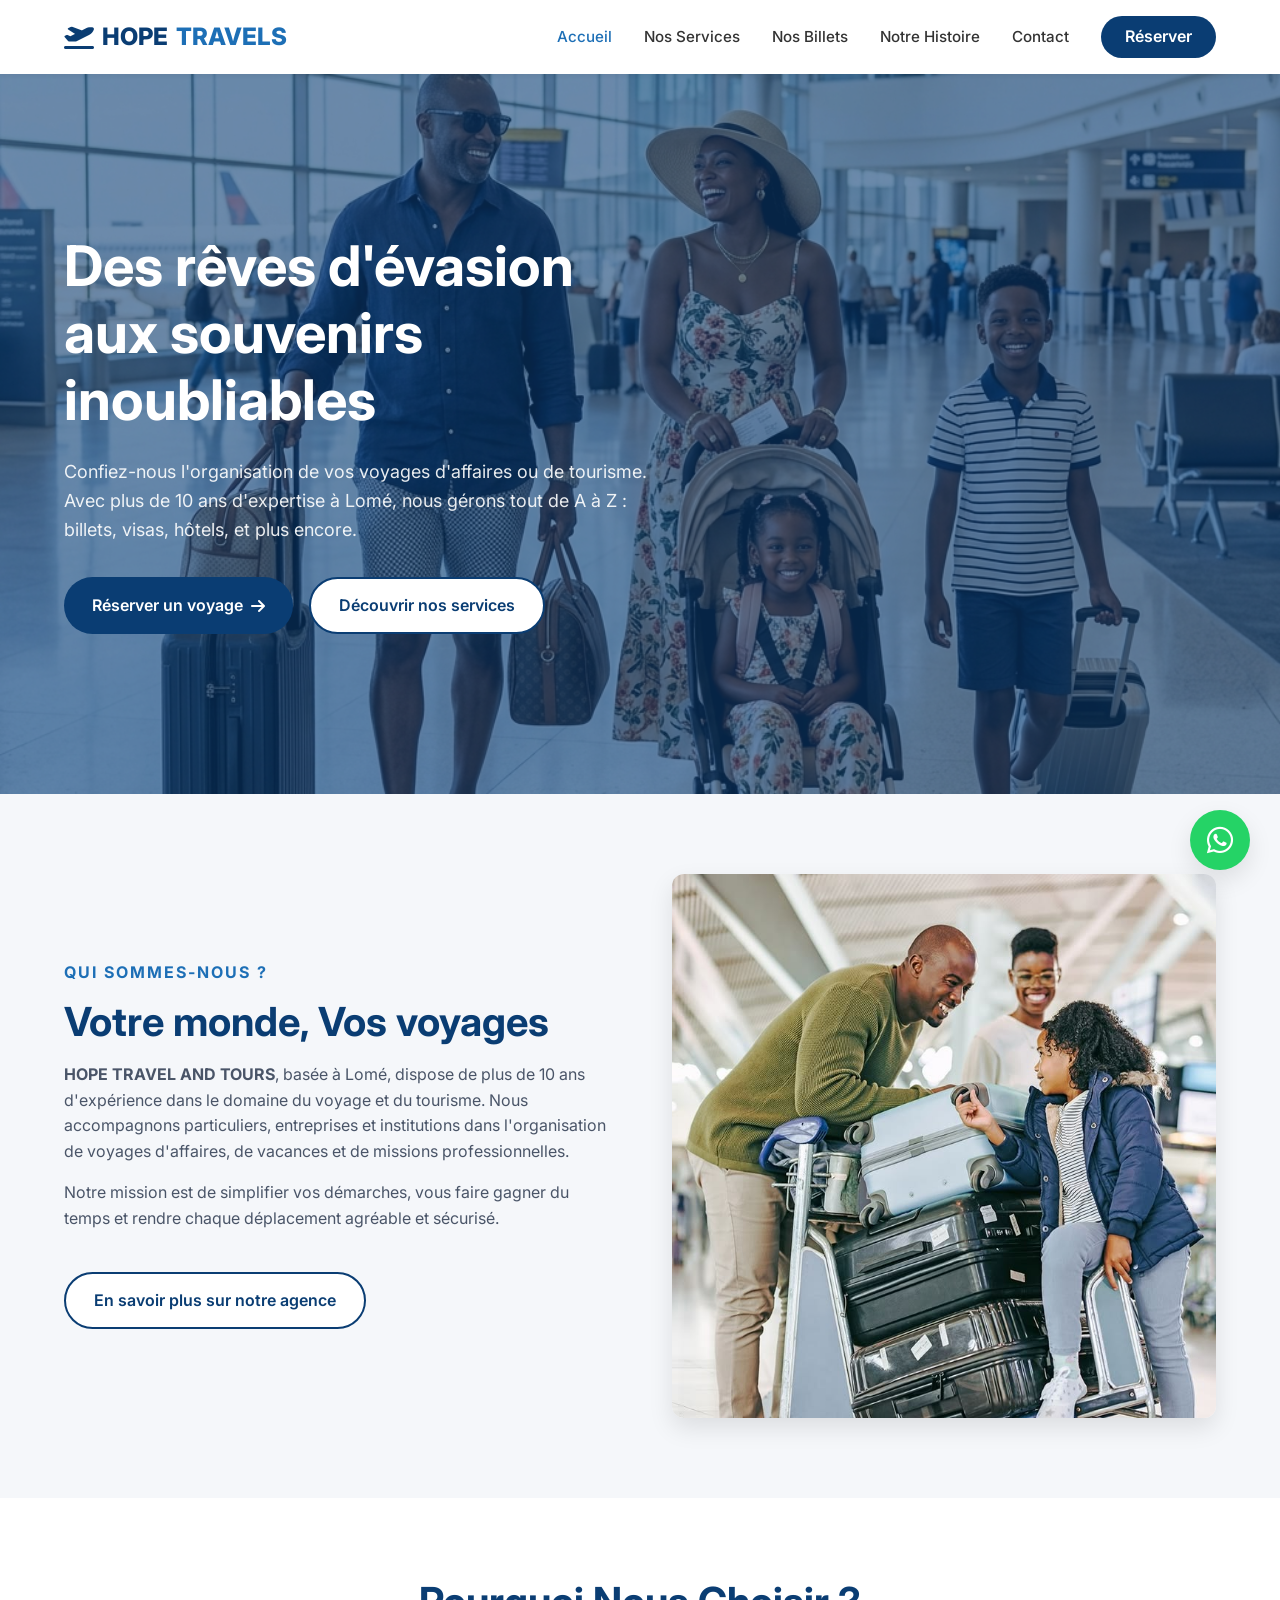
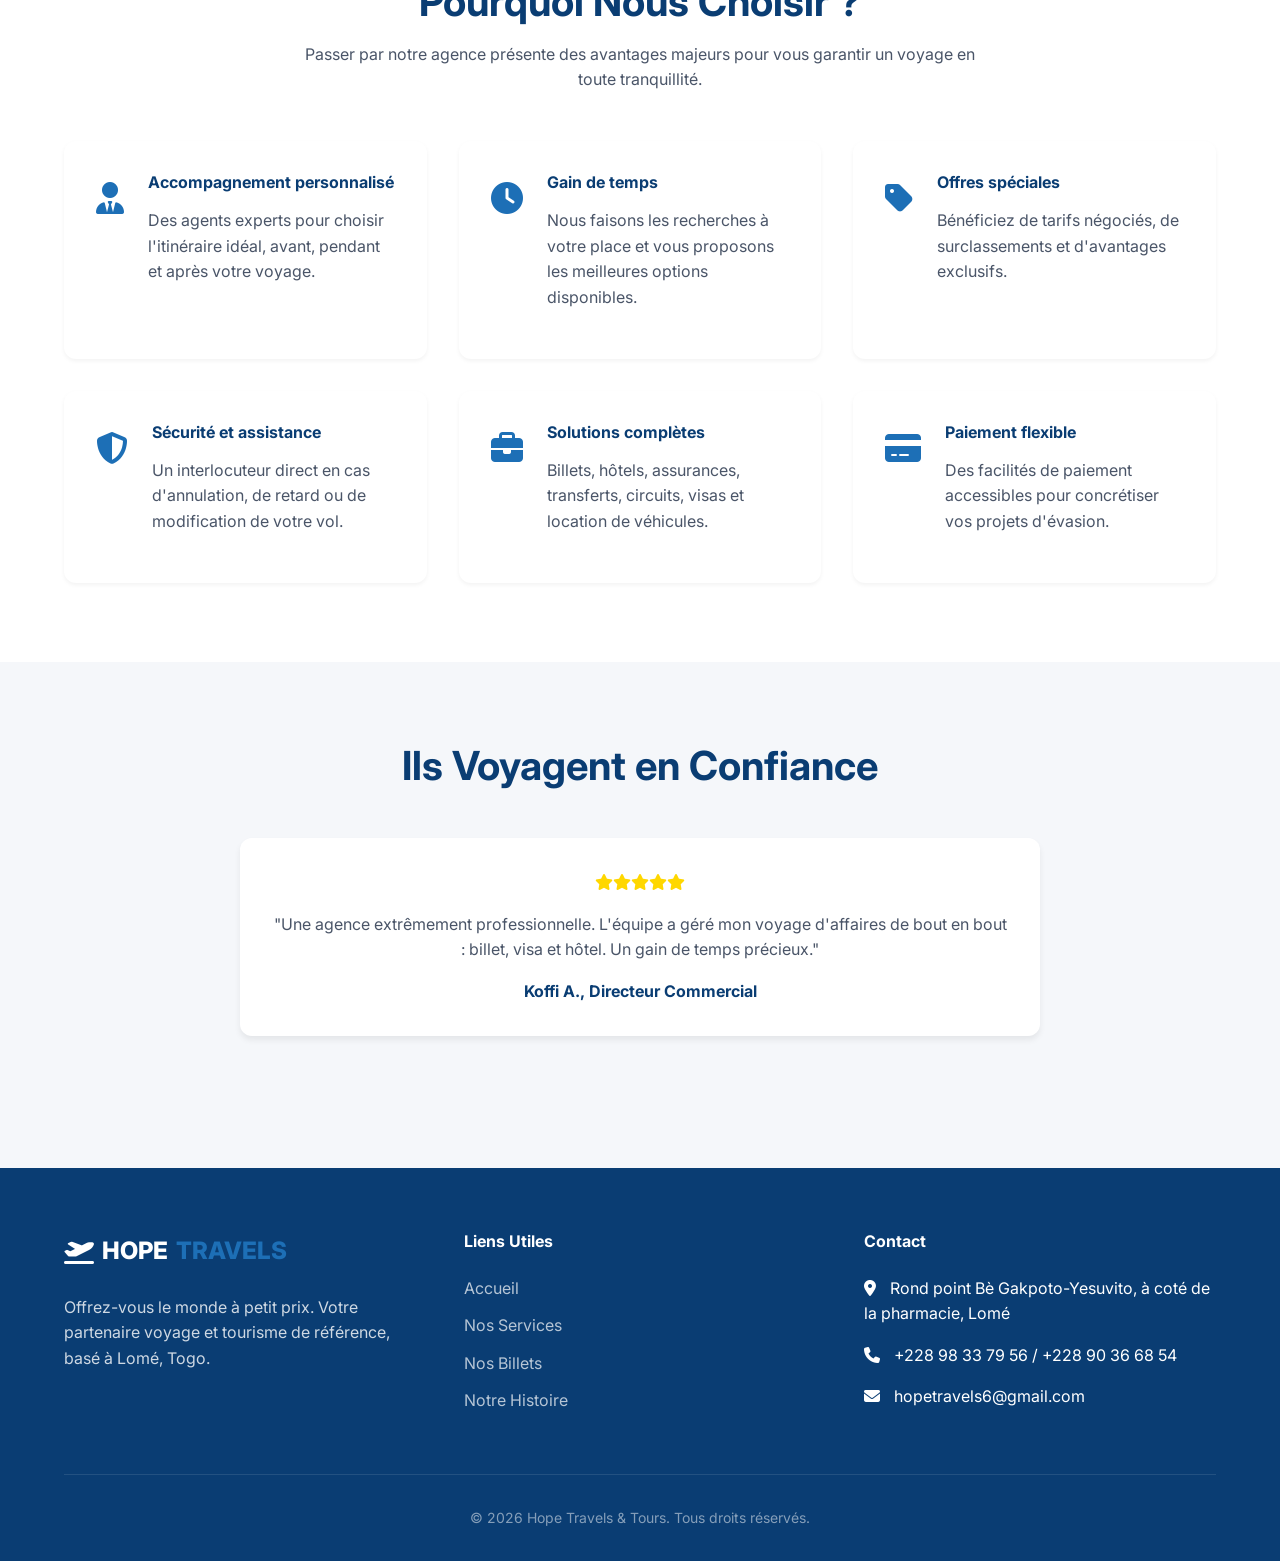
==== index.html @ f69a2375 "Initial commit" ====
<!DOCTYPE html>
<html lang="fr">
<head>
    <meta charset="UTF-8">
    <meta name="viewport" content="width=device-width, initial-scale=1.0">
    <title>HOPE TRAVELS & TOURS | Votre Agence de Voyage & Tourisme à Lomé</title>
    <meta name="description" content="Hope Travels & Tours, votre partenaire de confiance pour la billetterie, les visas, assurances, réservations d'hôtels et séjours. Basée à Lomé avec +10 ans d'expérience.">
    
    <!-- Google Fonts -->
    <link rel="preconnect" href="https://fonts.googleapis.com">
    <link rel="preconnect" href="https://fonts.gstatic.com" crossorigin>
    <link href="https://fonts.googleapis.com/css2?family=Inter:wght@300;400;500;600;700;800&display=swap" rel="stylesheet">
    
    <!-- FontAwesome -->
    <link rel="stylesheet" href="https://cdnjs.cloudflare.com/ajax/libs/font-awesome/6.4.0/css/all.min.css">
    
    <!-- Custom CSS -->
    <link rel="stylesheet" href="css/style.css">
    
    <style>
        /* Specific Styles for Index */
        .features-grid {
            display: grid;
            grid-template-columns: repeat(auto-fit, minmax(300px, 1fr));
            gap: 2rem;
            margin-top: 3rem;
        }
        .feature-box {
            display: flex;
            align-items: flex-start;
            gap: 1.5rem;
            background: var(--white);
            padding: 2rem;
            border-radius: 12px;
            box-shadow: var(--shadow-sm);
        }
        .feature-icon {
            font-size: 2rem;
            color: var(--secondary-blue);
        }
        
        .testimonials {
            text-align: center;
            max-width: 800px;
            margin: 0 auto;
            position: relative;
            min-height: 250px;
        }
        .testimonial-slide {
            padding: 2rem;
            background: var(--white);
            border-radius: 12px;
            box-shadow: var(--shadow-md);
            position: absolute;
            width: 100%;
            top: 0;
            left: 0;
        }
        .stars { color: #FFD700; margin-bottom: 1rem; }
        .client-name { font-weight: 700; color: var(--primary-blue); margin-top: 1rem; }
        
        @keyframes fadeIn {
            from { opacity: 0; transform: translateY(10px); }
            to { opacity: 1; transform: translateY(0); }
        }
    </style>
</head>
<body>

    <!-- HEADER -->
    <header class="header">
        <div class="nav-container">
            <a href="index.html" class="logo">
                <i class="fa-solid fa-plane-departure"></i>
                HOPE <span>TRAVELS</span>
            </a>
            
            <button class="mobile-menu-btn">
                <i class="fa-solid fa-bars"></i>
            </button>

            <nav class="nav-menu">
                <a href="index.html" class="nav-link active">Accueil</a>
                <a href="services.html" class="nav-link">Nos Services</a>
                <a href="billets.html" class="nav-link">Nos Billets</a>
                <a href="histoire.html" class="nav-link">Notre Histoire</a>
                <a href="contact.html" class="nav-link">Contact</a>
                <a href="reserver.html" class="btn btn-primary" style="padding: 0.5rem 1.5rem;">Réserver</a>
            </nav>
        </div>
    </header>

    <!-- HERO SECTION -->
    <section class="hero">
        <img src="assets/images/hero.png" alt="Voyageurs Africains" class="hero-bg">
        <div class="container">
            <div class="hero-content">
                <h1>Des rêves d'évasion aux souvenirs inoubliables</h1>
                <p>Confiez-nous l'organisation de vos voyages d'affaires ou de tourisme. Avec plus de 10 ans d'expertise à Lomé, nous gérons tout de A à Z : billets, visas, hôtels, et plus encore.</p>
                <div class="hero-buttons">
                    <a href="reserver.html" class="btn btn-primary">Réserver un voyage <i class="fa-solid fa-arrow-right"></i></a>
                    <a href="services.html" class="btn btn-secondary">Découvrir nos services</a>
                </div>
            </div>
        </div>
    </section>

    <!-- INTRO SECTION -->
    <section class="section-light">
        <div class="container animate-on-scroll" style="display: grid; grid-template-columns: repeat(auto-fit, minmax(300px, 1fr)); gap: 4rem; align-items: center;">
            <div>
                <h3 style="color: var(--secondary-blue); text-transform: uppercase; font-size: 1rem; letter-spacing: 2px;">Qui sommes-nous ?</h3>
                <h2>Votre monde, Vos voyages</h2>
                <p><strong>HOPE TRAVEL AND TOURS</strong>, basée à Lomé, dispose de plus de 10 ans d'expérience dans le domaine du voyage et du tourisme. Nous accompagnons particuliers, entreprises et institutions dans l'organisation de voyages d'affaires, de vacances et de missions professionnelles.</p>
                <p>Notre mission est de simplifier vos démarches, vous faire gagner du temps et rendre chaque déplacement agréable et sécurisé.</p>
                <a href="histoire.html" class="btn btn-secondary" style="margin-top: 1.5rem;">En savoir plus sur notre agence</a>
            </div>
            <div>
                <img src="assets/images/V2.jpeg" alt="Équipe Hope Travels" style="border-radius: 12px; box-shadow: var(--shadow-lg);">
            </div>
        </div>
    </section>

    <!-- POURQUOI NOUS CHOISIR -->
    <section>
        <div class="container">
            <div style="text-align: center; max-width: 700px; margin: 0 auto;">
                <h2>Pourquoi Nous Choisir ?</h2>
                <p>Passer par notre agence présente des avantages majeurs pour vous garantir un voyage en toute tranquillité.</p>
            </div>
            
            <div class="features-grid animate-on-scroll delay-100">
                <div class="feature-box">
                    <div class="feature-icon"><i class="fa-solid fa-user-tie"></i></div>
                    <div>
                        <h4>Accompagnement personnalisé</h4>
                        <p>Des agents experts pour choisir l'itinéraire idéal, avant, pendant et après votre voyage.</p>
                    </div>
                </div>
                <div class="feature-box">
                    <div class="feature-icon"><i class="fa-solid fa-clock"></i></div>
                    <div>
                        <h4>Gain de temps</h4>
                        <p>Nous faisons les recherches à votre place et vous proposons les meilleures options disponibles.</p>
                    </div>
                </div>
                <div class="feature-box">
                    <div class="feature-icon"><i class="fa-solid fa-tag"></i></div>
                    <div>
                        <h4>Offres spéciales</h4>
                        <p>Bénéficiez de tarifs négociés, de surclassements et d'avantages exclusifs.</p>
                    </div>
                </div>
                <div class="feature-box">
                    <div class="feature-icon"><i class="fa-solid fa-shield-halved"></i></div>
                    <div>
                        <h4>Sécurité et assistance</h4>
                        <p>Un interlocuteur direct en cas d'annulation, de retard ou de modification de votre vol.</p>
                    </div>
                </div>
                <div class="feature-box">
                    <div class="feature-icon"><i class="fa-solid fa-briefcase"></i></div>
                    <div>
                        <h4>Solutions complètes</h4>
                        <p>Billets, hôtels, assurances, transferts, circuits, visas et location de véhicules.</p>
                    </div>
                </div>
                <div class="feature-box">
                    <div class="feature-icon"><i class="fa-solid fa-credit-card"></i></div>
                    <div>
                        <h4>Paiement flexible</h4>
                        <p>Des facilités de paiement accessibles pour concrétiser vos projets d'évasion.</p>
                    </div>
                </div>
            </div>
        </div>
    </section>

    <!-- TESTIMONIALS SECTION -->
    <section class="section-light">
        <div class="container">
            <h2 style="text-align: center; margin-bottom: 3rem;">Ils Voyagent en Confiance</h2>
            <div class="testimonials animate-on-scroll delay-100">
                <div class="testimonial-slide">
                    <div class="stars">
                        <i class="fa-solid fa-star"></i><i class="fa-solid fa-star"></i><i class="fa-solid fa-star"></i><i class="fa-solid fa-star"></i><i class="fa-solid fa-star"></i>
                    </div>
                    <p>"Une agence extrêmement professionnelle. L'équipe a géré mon voyage d'affaires de bout en bout : billet, visa et hôtel. Un gain de temps précieux."</p>
                    <div class="client-name">Koffi A., Directeur Commercial</div>
                </div>
                <div class="testimonial-slide" style="display:none;">
                    <div class="stars">
                        <i class="fa-solid fa-star"></i><i class="fa-solid fa-star"></i><i class="fa-solid fa-star"></i><i class="fa-solid fa-star"></i><i class="fa-solid fa-star"></i>
                    </div>
                    <p>"Nous sommes partis en vacances en famille et tout était parfait. Le suivi avant et pendant le voyage nous a vraiment rassurés. Merci Hope Travels !"</p>
                    <div class="client-name">Amina D., Voyage familial</div>
                </div>
                <div class="testimonial-slide" style="display:none;">
                    <div class="stars">
                        <i class="fa-solid fa-star"></i><i class="fa-solid fa-star"></i><i class="fa-solid fa-star"></i><i class="fa-solid fa-star"></i><i class="fa-solid fa-star"></i>
                    </div>
                    <p>"Excellent accompagnement pour les formalités de visa. L'équipe est disponible, à l'écoute et maîtrise parfaitement les procédures."</p>
                    <div class="client-name">Jean-Paul M., Consultant</div>
                </div>
                <div class="testimonial-slide" style="display:none;">
                    <div class="stars">
                        <i class="fa-solid fa-star"></i><i class="fa-solid fa-star"></i><i class="fa-solid fa-star"></i><i class="fa-solid fa-star"></i><i class="fa-solid fa-star"></i>
                    </div>
                    <p>"J'ai organisé un séminaire d'entreprise avec eux et la gestion a été impeccable de A à Z. Des partenaires de confiance au Togo."</p>
                    <div class="client-name">Fatou S., Chef d'Entreprise</div>
                </div>
            </div>
        </div>
    </section>

    <!-- FOOTER -->
    <footer class="footer">
        <div class="container">
            <div class="footer-grid">
                <div class="footer-col">
                    <div class="logo" style="color: var(--white); margin-bottom: 1.5rem;">
                        <i class="fa-solid fa-plane-departure"></i>
                        HOPE <span>TRAVELS</span>
                    </div>
                    <p style="color: rgba(255,255,255,0.8);">Offrez-vous le monde à petit prix. Votre partenaire voyage et tourisme de référence, basé à Lomé, Togo.</p>
                </div>
                <div class="footer-col">
                    <h4>Liens Utiles</h4>
                    <a href="index.html" class="footer-link">Accueil</a>
                    <a href="services.html" class="footer-link">Nos Services</a>
                    <a href="billets.html" class="footer-link">Nos Billets</a>
                    <a href="histoire.html" class="footer-link">Notre Histoire</a>
                </div>
                <div class="footer-col">
                    <h4>Contact</h4>
                    <p><i class="fa-solid fa-location-dot" style="margin-right: 10px;"></i> Rond point Bè Gakpoto-Yesuvito, à coté de la pharmacie, Lomé</p>
                    <p><i class="fa-solid fa-phone" style="margin-right: 10px;"></i> +228 98 33 79 56 / +228 90 36 68 54</p>
                    <p><i class="fa-solid fa-envelope" style="margin-right: 10px;"></i> hopetravels6@gmail.com</p>
                </div>
            </div>
            <div class="footer-bottom">
                &copy; 2026 Hope Travels & Tours. Tous droits réservés.
            </div>
        </div>
    </footer>

    <!-- WHATSAPP FLOATING BUTTON -->
    <a href="https://wa.me/22898337956?text=Bonjour,%20je%20souhaite%20avoir%20des%20renseignements%20pour%20un%20voyage." class="whatsapp-float" target="_blank" aria-label="Contactez-nous sur WhatsApp">
        <i class="fa-brands fa-whatsapp"></i>
    </a>

    <script src="js/main.js"></script>
</body>
</html>
---- css/style.css ----
/* VARIABLES & RESET */
:root {
  --primary-blue: #0A3D73; /* Premium dark blue */
  --secondary-blue: #1D6FB6; /* Softer blue */
  --accent-blue: #EBF4FC; /* Light background blue */
  --white: #FFFFFF;
  --light-gray: #F5F7FA;
  --dark-gray: #333333;
  --text-color: #4A5568;
  --border-color: #E2E8F0;
  
  --font-main: 'Inter', system-ui, -apple-system, sans-serif;
  --transition-smooth: all 0.3s cubic-bezier(0.25, 0.8, 0.25, 1);
  --shadow-sm: 0 2px 4px rgba(0,0,0,0.05);
  --shadow-md: 0 4px 6px rgba(0,0,0,0.07);
  --shadow-lg: 0 10px 25px rgba(0,0,0,0.1);
}

* {
  margin: 0;
  padding: 0;
  box-sizing: border-box;
}

body {
  font-family: var(--font-main);
  color: var(--text-color);
  background-color: var(--white);
  line-height: 1.6;
  -webkit-font-smoothing: antialiased;
  overflow-x: hidden;
}

a {
  text-decoration: none;
  color: inherit;
  transition: var(--transition-smooth);
}

ul {
  list-style: none;
}

img {
  max-width: 100%;
  height: auto;
  display: block;
}

/* TYPOGRAPHY */
h1, h2, h3, h4, h5, h6 {
  color: var(--primary-blue);
  font-weight: 700;
  line-height: 1.2;
  margin-bottom: 1rem;
}

h1 { font-size: clamp(2rem, 5vw, 3.5rem); }
h2 { font-size: clamp(1.75rem, 4vw, 2.5rem); }
h3 { font-size: clamp(1.25rem, 3vw, 1.75rem); }
p { margin-bottom: 1rem; }

/* LAYOUT & CONTAINERS */
.container {
  width: 100%;
  max-width: 1200px;
  margin: 0 auto;
  padding: 0 1.5rem;
}

section {
  padding: 5rem 0;
}

.section-light { background-color: var(--light-gray); }
.section-blue { background-color: var(--primary-blue); color: var(--white); }
.section-blue h2, .section-blue h3, .section-blue p { color: var(--white); }

/* BUTTONS */
.btn {
  display: inline-flex;
  align-items: center;
  justify-content: center;
  padding: 0.875rem 1.75rem;
  border-radius: 50px;
  font-weight: 600;
  cursor: pointer;
  transition: var(--transition-smooth);
  text-align: center;
  border: none;
  gap: 0.5rem;
}

.btn-primary {
  background-color: var(--primary-blue);
  color: var(--white);
}

.btn-primary:hover {
  background-color: var(--secondary-blue);
  transform: translateY(-2px);
  box-shadow: var(--shadow-md);
}

.btn-secondary {
  background-color: var(--white);
  color: var(--primary-blue);
  border: 2px solid var(--primary-blue);
}

.btn-secondary:hover {
  background-color: var(--primary-blue);
  color: var(--white);
}

/* HEADER & NAVIGATION */
.header {
  background-color: var(--white);
  box-shadow: var(--shadow-sm);
  position: sticky;
  top: 0;
  z-index: 1000;
}

.nav-container {
  display: flex;
  justify-content: space-between;
  align-items: center;
  padding: 1rem 1.5rem;
  max-width: 1200px;
  margin: 0 auto;
}

.logo {
  font-size: 1.5rem;
  font-weight: 800;
  color: var(--primary-blue);
  display: flex;
  align-items: center;
  gap: 0.5rem;
}
.logo span { color: var(--secondary-blue); }

.nav-menu {
  display: flex;
  gap: 2rem;
  align-items: center;
}

.nav-link {
  font-weight: 500;
  color: var(--dark-gray);
  font-size: 0.95rem;
}

.nav-link:hover, .nav-link.active {
  color: var(--secondary-blue);
}

.mobile-menu-btn {
  display: none;
  background: none;
  border: none;
  font-size: 1.5rem;
  color: var(--primary-blue);
  cursor: pointer;
}

/* HERO SECTION */
.hero {
  position: relative;
  min-height: 80vh;
  display: flex;
  align-items: center;
  background-color: var(--primary-blue);
  color: var(--white);
  overflow: hidden;
}

.hero-bg {
  position: absolute;
  top: 0;
  left: 0;
  width: 100%;
  height: 100%;
  object-fit: cover;
  opacity: 0.4;
  z-index: 0;
}

.hero-content {
  position: relative;
  z-index: 1;
  max-width: 600px;
}

.hero h1 {
  color: var(--white);
  margin-bottom: 1.5rem;
}

.hero p {
  font-size: 1.125rem;
  margin-bottom: 2rem;
  opacity: 0.9;
}

.hero-buttons {
  display: flex;
  gap: 1rem;
  flex-wrap: wrap;
}

/* CARDS */
.card-grid {
  display: grid;
  grid-template-columns: repeat(auto-fit, minmax(280px, 1fr));
  gap: 2rem;
  margin-top: 3rem;
}

.card {
  background: var(--white);
  border-radius: 12px;
  padding: 2rem;
  box-shadow: var(--shadow-sm);
  transition: var(--transition-smooth);
  border: 1px solid var(--border-color);
  height: 100%;
  display: flex;
  flex-direction: column;
}

.card:hover {
  transform: translateY(-5px);
  box-shadow: var(--shadow-lg);
  border-color: var(--accent-blue);
}

.card-icon {
  width: 50px;
  height: 50px;
  background-color: var(--accent-blue);
  color: var(--secondary-blue);
  border-radius: 10px;
  display: flex;
  align-items: center;
  justify-content: center;
  font-size: 1.5rem;
  margin-bottom: 1.5rem;
}

/* FORMS */
.form-group {
  margin-bottom: 1.5rem;
}

.form-label {
  display: block;
  font-weight: 500;
  margin-bottom: 0.5rem;
  color: var(--dark-gray);
}

.form-control {
  width: 100%;
  padding: 0.875rem 1rem;
  border: 1px solid var(--border-color);
  border-radius: 8px;
  font-family: inherit;
  font-size: 1rem;
  transition: var(--transition-smooth);
}

.form-control:focus {
  outline: none;
  border-color: var(--secondary-blue);
  box-shadow: 0 0 0 3px var(--accent-blue);
}

textarea.form-control {
  min-height: 120px;
  resize: vertical;
}

/* FLOATING WHATSAPP */
.whatsapp-float {
  position: fixed;
  width: 60px;
  height: 60px;
  bottom: 30px;
  right: 30px;
  background-color: #25d366;
  color: #FFF;
  border-radius: 50px;
  text-align: center;
  font-size: 30px;
  box-shadow: var(--shadow-lg);
  z-index: 100;
  display: flex;
  align-items: center;
  justify-content: center;
  transition: var(--transition-smooth);
}

.whatsapp-float:hover {
  background-color: #128C7E;
  transform: scale(1.1);
}

/* FOOTER */
.footer {
  background-color: var(--primary-blue);
  color: var(--white);
  padding: 4rem 0 2rem;
}

.footer-grid {
  display: grid;
  grid-template-columns: repeat(auto-fit, minmax(250px, 1fr));
  gap: 3rem;
  margin-bottom: 3rem;
}

.footer-col h4 {
  color: var(--white);
  margin-bottom: 1.5rem;
}

.footer-link {
  display: block;
  color: rgba(255,255,255,0.7);
  margin-bottom: 0.75rem;
}

.footer-link:hover {
  color: var(--white);
  transform: translateX(5px);
}

.footer-bottom {
  text-align: center;
  padding-top: 2rem;
  border-top: 1px solid rgba(255,255,255,0.1);
  color: rgba(255,255,255,0.5);
  font-size: 0.875rem;
}

/* MOBILE RESPONSIVE */
@media (max-width: 768px) {
  section { padding: 3rem 0; }
  
  .container { padding: 0 1.25rem; }

  .nav-menu {
    position: fixed;
    top: 65px;
    left: -100%;
    width: 100%;
    height: calc(100vh - 65px);
    background-color: var(--white);
    flex-direction: column;
    padding: 2rem;
    transition: var(--transition-smooth);
    box-shadow: var(--shadow-sm);
    z-index: 999;
    align-items: stretch;
    text-align: center;
  }
  
  .nav-menu.active {
    left: 0;
  }
  
  .nav-link {
    font-size: 1.1rem;
    padding: 0.75rem 0;
    border-bottom: 1px solid var(--light-gray);
  }
  
  .mobile-menu-btn {
    display: block;
  }
  
  .hero {
    min-height: 60vh;
    text-align: center;
    padding-top: 2rem;
  }
  
  .hero h1 { font-size: 2.2rem; }
  .hero p { font-size: 1rem; margin-bottom: 1.5rem; }
  
  .hero-buttons {
    flex-direction: column;
    gap: 0.8rem;
  }
  
  .hero-buttons .btn { width: 100%; }
  
  .whatsapp-float {
    width: 50px;
    height: 50px;
    bottom: 20px;
    right: 20px;
    font-size: 25px;
  }

  /* Force grids to 1 column on mobile */
  .card-grid, 
  .features-grid, 
  .service-list-grid, 
  .destinations-grid,
  .history-grid,
  .contact-grid,
  .tickets-grid {
    grid-template-columns: 1fr !important;
    gap: 2rem !important;
  }
}

/* SCROLL ANIMATIONS */
.animate-on-scroll {
  opacity: 0;
  transform: translateY(30px);
  transition: opacity 0.8s ease-out, transform 0.8s ease-out;
  will-change: opacity, transform;
}

.animate-on-scroll.is-visible {
  opacity: 1;
  transform: translateY(0);
}

.delay-100 { transition-delay: 0.1s; }
.delay-200 { transition-delay: 0.2s; }
.delay-300 { transition-delay: 0.3s; }

/* BILLETS GRID & CARDS */
.tickets-grid {
  display: grid;
  grid-template-columns: repeat(auto-fit, minmax(300px, 1fr));
  gap: 2rem;
  margin-top: 3rem;
}

.ticket-card {
  background: var(--white);
  border-radius: 12px;
  overflow: hidden;
  box-shadow: var(--shadow-sm);
  border: 1px solid var(--border-color);
  transition: var(--transition-smooth);
  display: flex;
  flex-direction: column;
  justify-content: space-between;
  text-align: center;
}

.ticket-img {
  width: 100%;
  height: 200px;
  object-fit: cover;
  border-bottom: 3px solid var(--secondary-blue);
}

.ticket-content {
  padding: 1.5rem;
  display: flex;
  flex-direction: column;
  flex-grow: 1;
  justify-content: space-between;
}

.ticket-card:hover {
  transform: translateY(-5px);
  box-shadow: var(--shadow-lg);
  border-color: var(--secondary-blue);
}

.ticket-route {
  font-size: 1.25rem;
  font-weight: 700;
  color: var(--primary-blue);
  margin-bottom: 0.5rem;
}

.ticket-airline {
  font-size: 0.9rem;
  color: var(--text-color);
  margin-bottom: 1rem;
  display: flex;
  align-items: center;
  justify-content: center;
  gap: 0.5rem;
}

.ticket-price {
  font-size: 1.625rem;
  font-weight: 800;
  color: var(--primary-blue);
  background-color: var(--accent-blue);
  padding: 0.5rem 1.25rem;
  border-radius: 8px;
  display: inline-block;
  margin: 1.25rem 0;
}

.ticket-info {
  font-size: 0.85rem;
  color: #666;
  margin-bottom: 1.5rem;
  padding: 0.5rem;
  background: var(--light-gray);
  border-radius: 6px;
}

/* MODAL STYLES */
.modal-overlay {
  position: fixed;
  top: 0;
  left: 0;
  width: 100%;
  height: 100%;
  background: rgba(0, 0, 0, 0.6);
  z-index: 1000;
  display: flex;
  justify-content: center;
  align-items: center;
  opacity: 0;
  visibility: hidden;
  transition: opacity 0.3s ease, visibility 0.3s ease;
  padding: 1rem;
}

.modal-overlay.active {
  opacity: 1;
  visibility: visible;
}

.modal-content {
  background: var(--white);
  width: 100%;
  max-width: 800px;
  max-height: 90vh;
  overflow-y: auto;
  border-radius: 12px;
  padding: 2rem;
  position: relative;
  transform: translateY(20px);
  transition: transform 0.3s ease;
  box-shadow: var(--shadow-lg);
}

.modal-overlay.active .modal-content {
  transform: translateY(0);
}

.modal-close {
  position: absolute;
  top: 1.5rem;
  right: 1.5rem;
  background: none;
  border: none;
  font-size: 1.5rem;
  color: var(--text-color);
  cursor: pointer;
  transition: color 0.2s ease;
}

.modal-close:hover {
  color: var(--primary-blue);
}

.modal-header {
  margin-bottom: 2rem;
  text-align: center;
  padding-right: 2rem; /* space for close button */
}

.modal-header h2 {
  color: var(--primary-blue);
  font-size: 1.5rem;
  margin-bottom: 0.5rem;
}
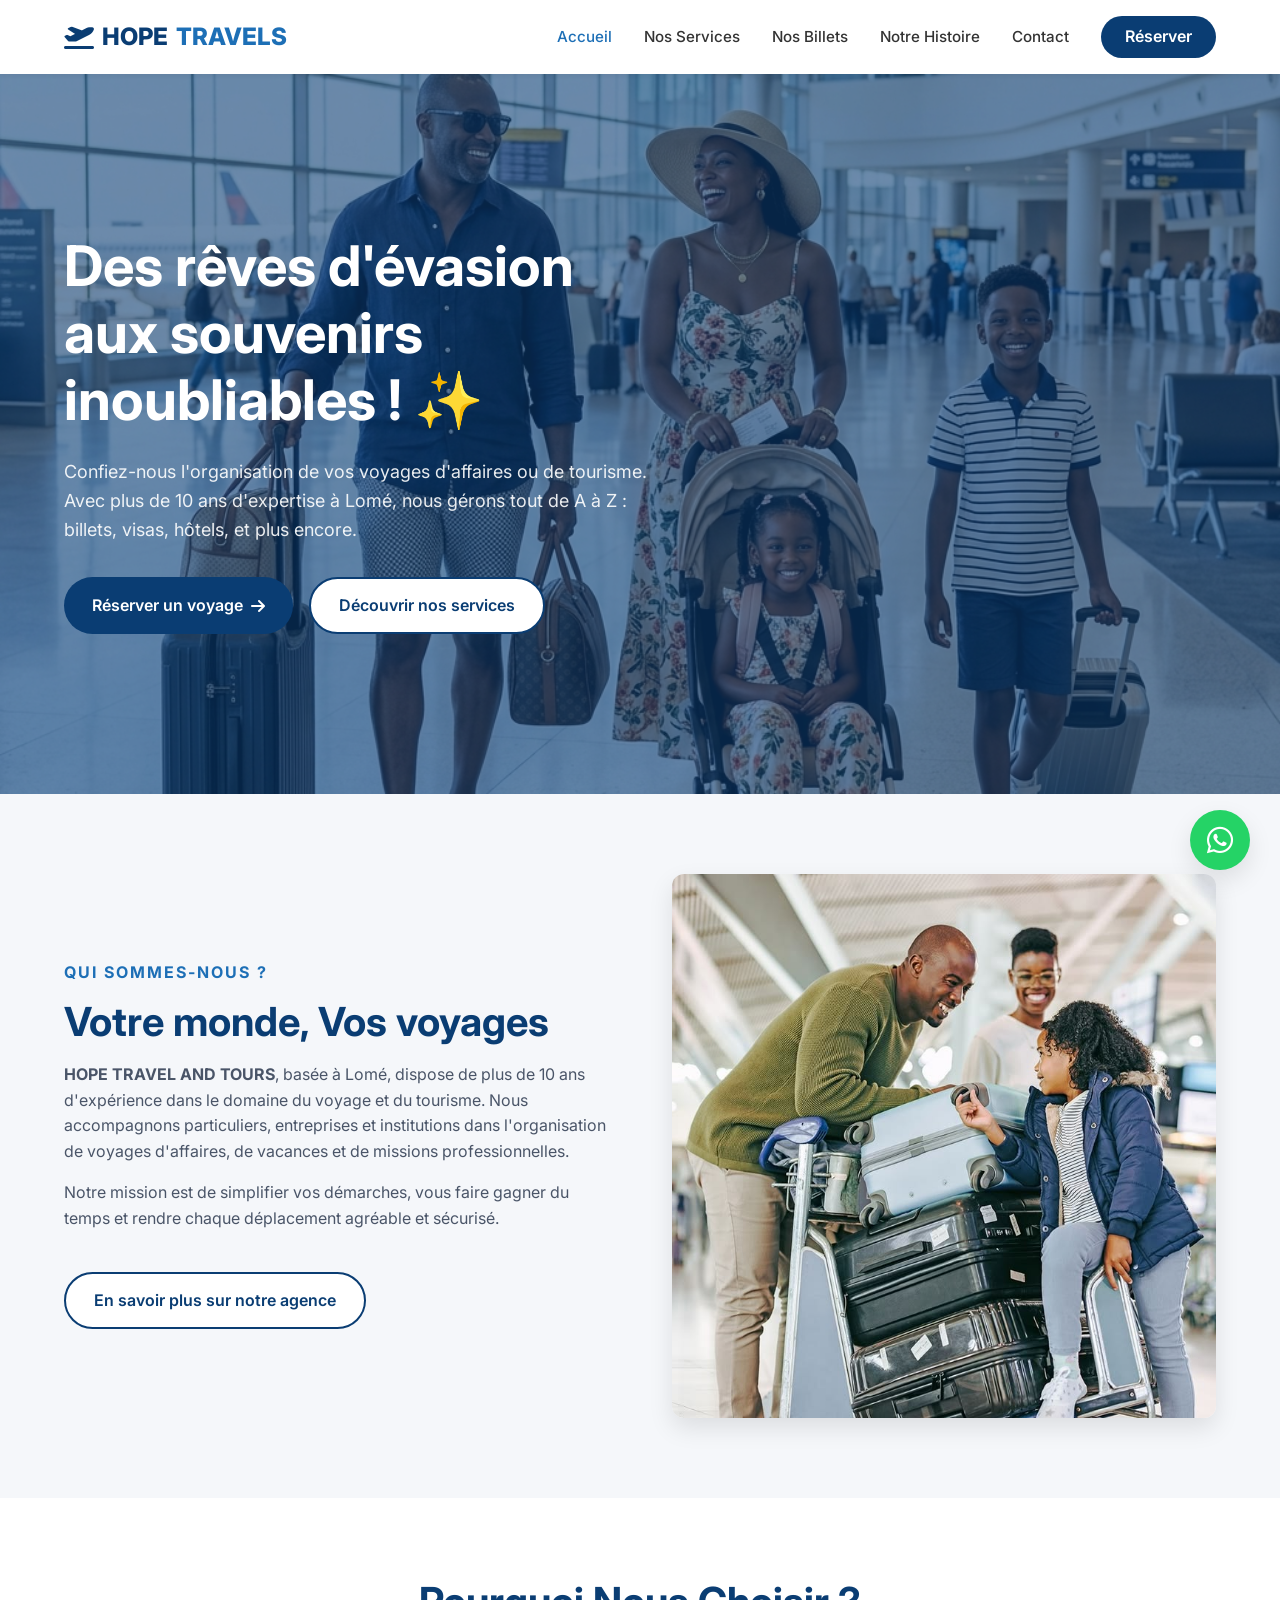
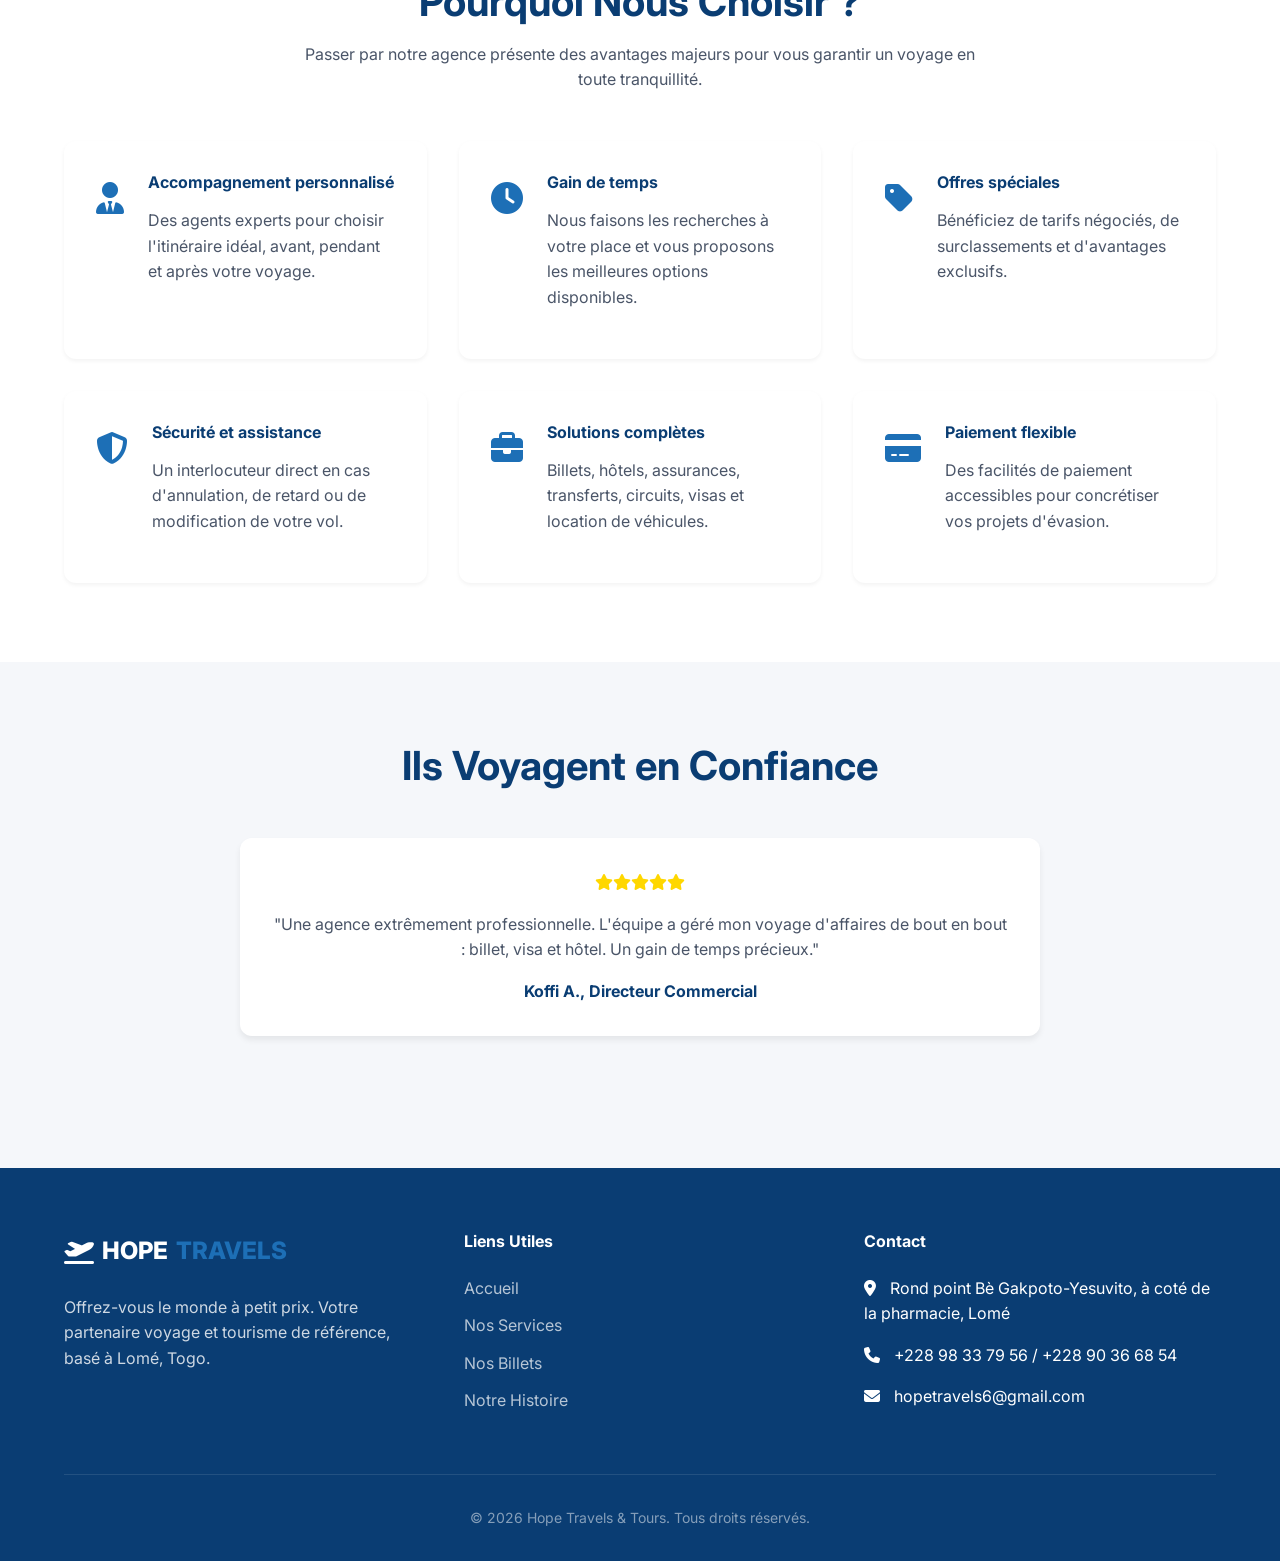
==== commit 317af350: "Test auto deployment: add emoji to hero title" ====
--- a/index.html
+++ b/index.html
@@ -95,7 +95,7 @@
         <img src="assets/images/hero.png" alt="Voyageurs Africains" class="hero-bg">
         <div class="container">
             <div class="hero-content">
-                <h1>Des rêves d'évasion aux souvenirs inoubliables</h1>
+                <h1>Des rêves d'évasion aux souvenirs inoubliables ! ✨</h1>
                 <p>Confiez-nous l'organisation de vos voyages d'affaires ou de tourisme. Avec plus de 10 ans d'expertise à Lomé, nous gérons tout de A à Z : billets, visas, hôtels, et plus encore.</p>
                 <div class="hero-buttons">
                     <a href="reserver.html" class="btn btn-primary">Réserver un voyage <i class="fa-solid fa-arrow-right"></i></a>
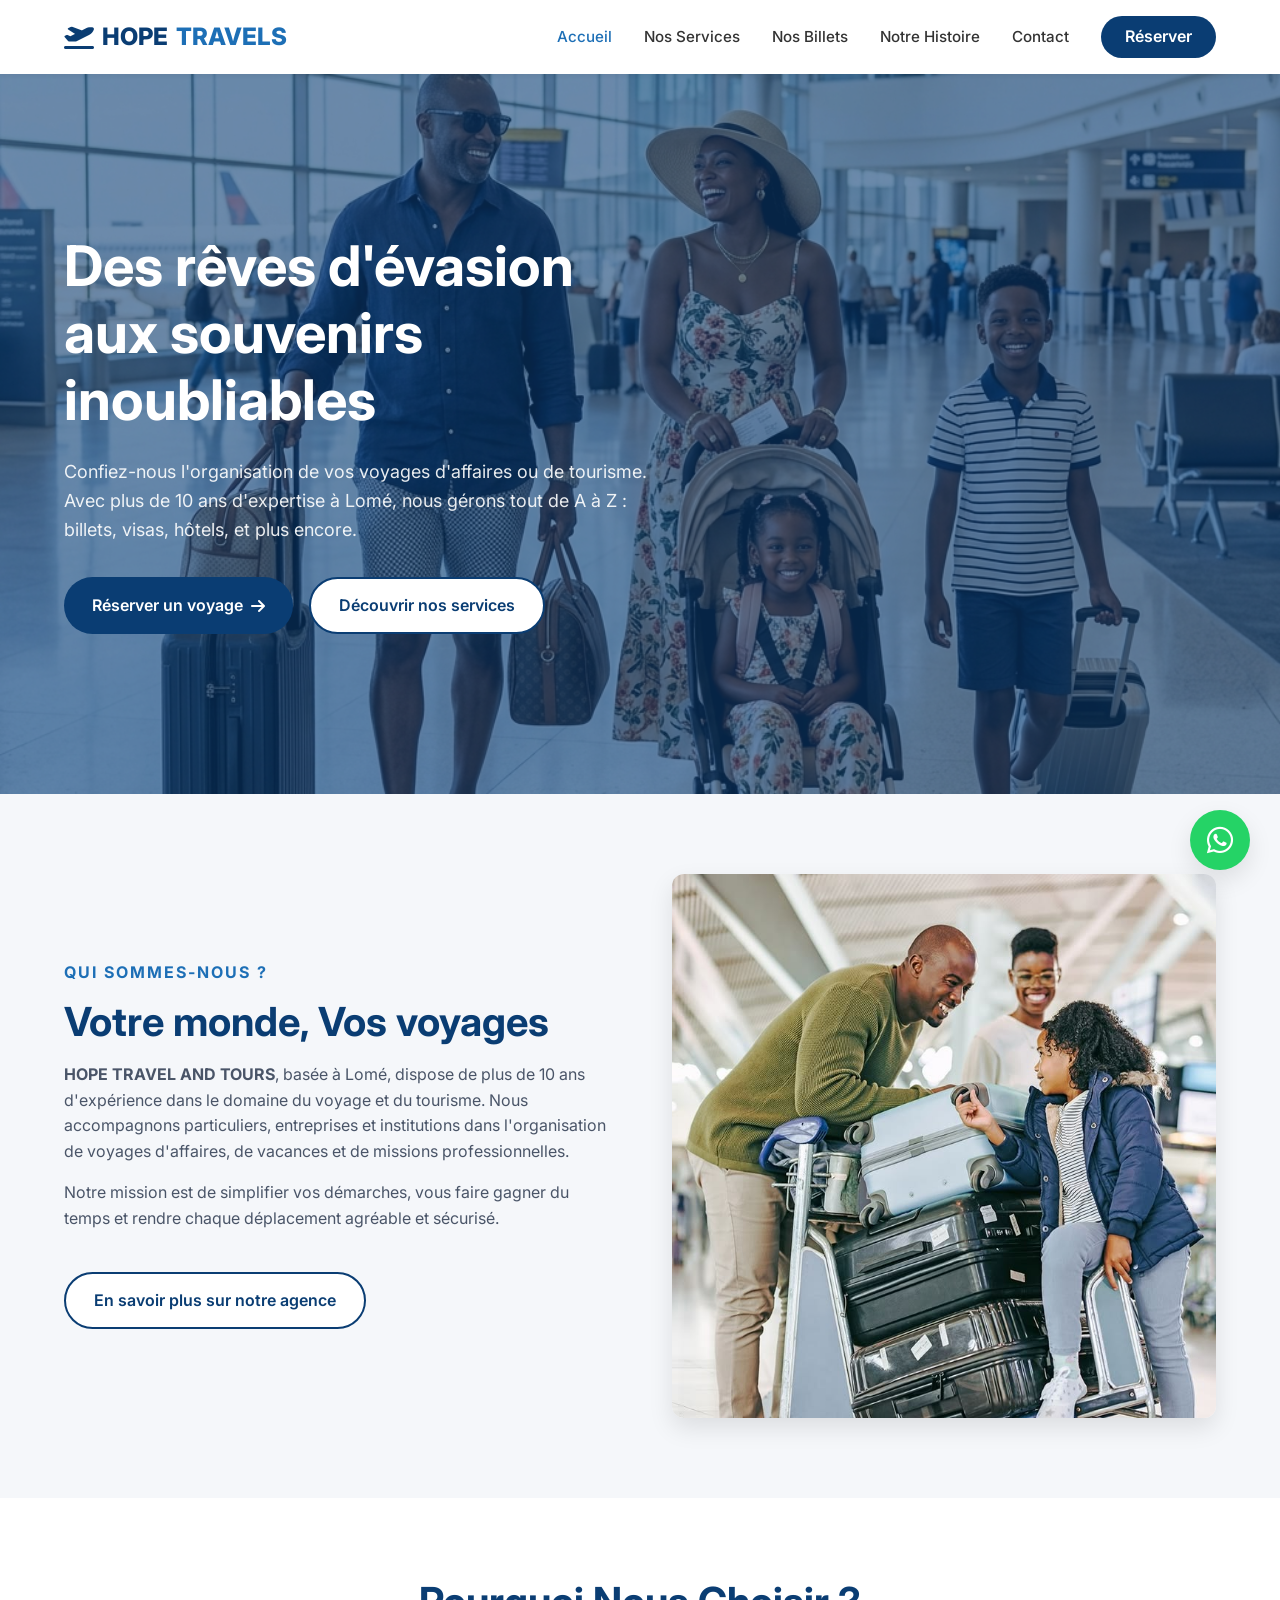
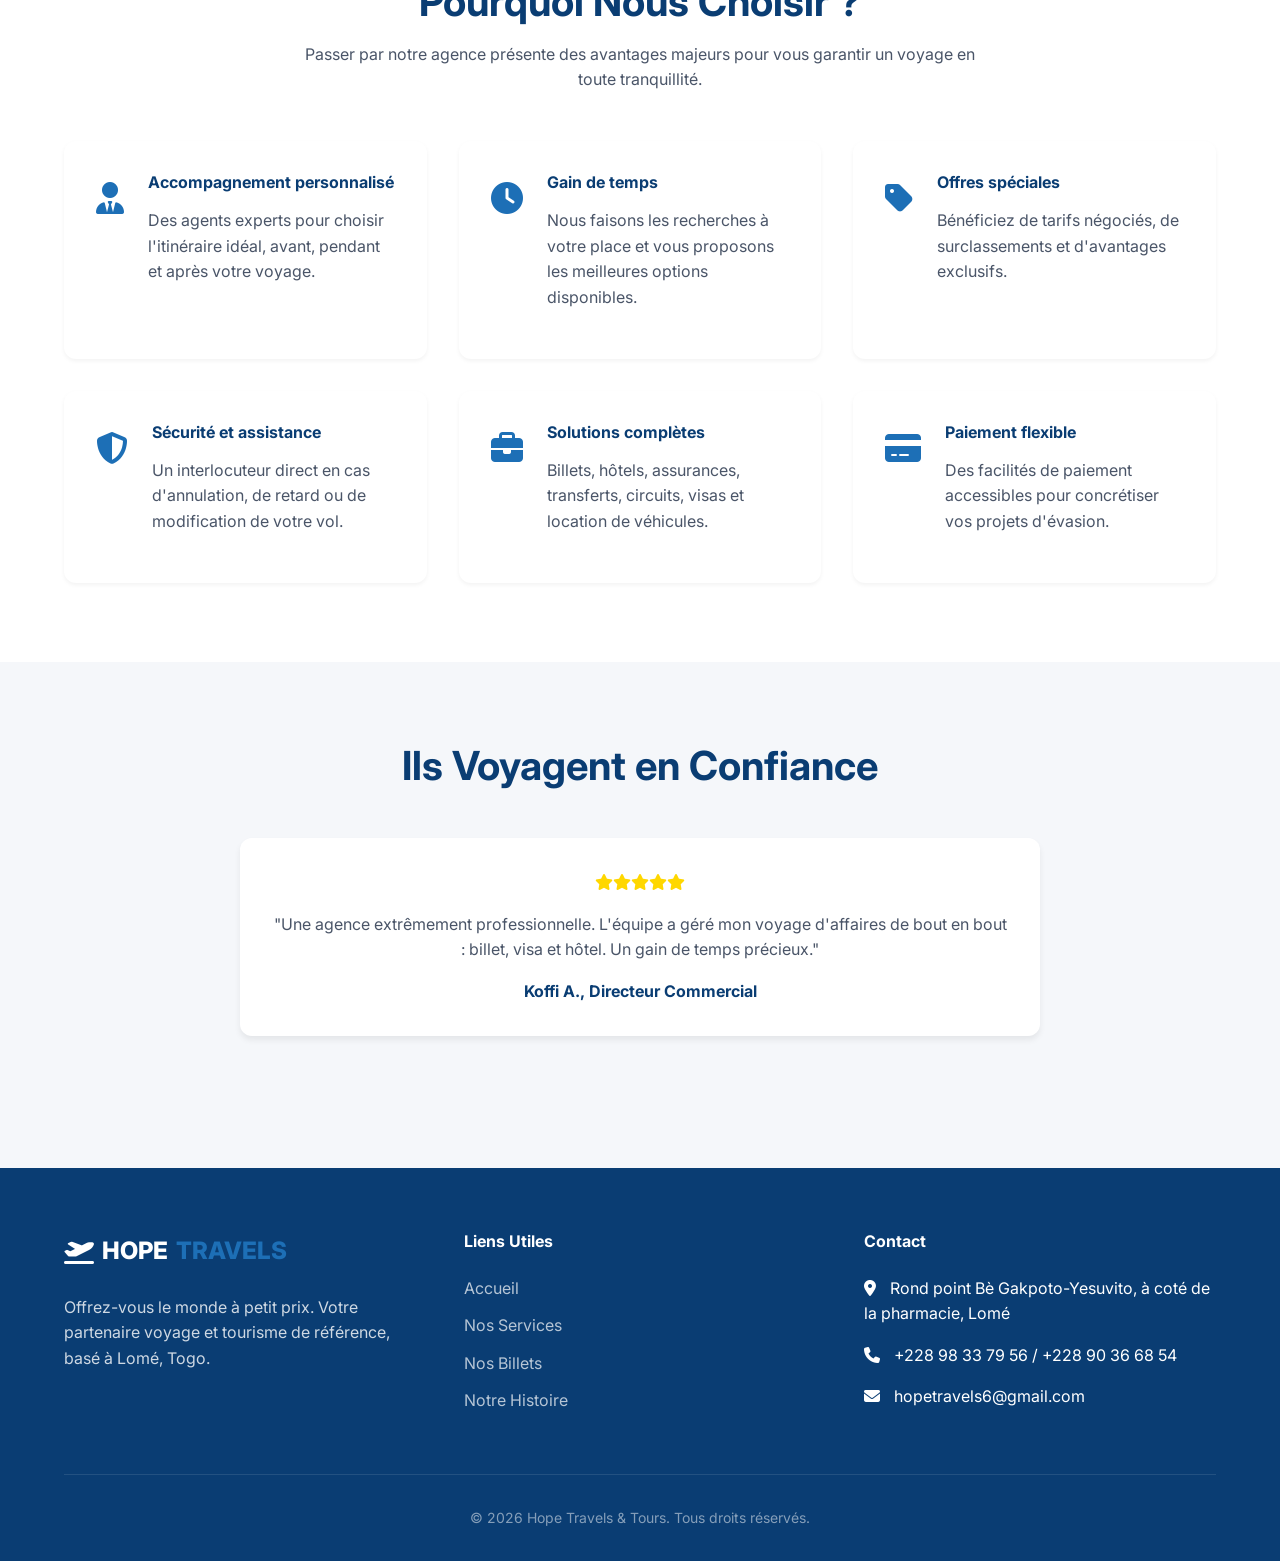
==== commit 81b776a0: "Revert test auto deployment: remove emoji" ====
--- a/index.html
+++ b/index.html
@@ -95,7 +95,7 @@
         <img src="assets/images/hero.png" alt="Voyageurs Africains" class="hero-bg">
         <div class="container">
             <div class="hero-content">
-                <h1>Des rêves d'évasion aux souvenirs inoubliables ! ✨</h1>
+                <h1>Des rêves d'évasion aux souvenirs inoubliables</h1>
                 <p>Confiez-nous l'organisation de vos voyages d'affaires ou de tourisme. Avec plus de 10 ans d'expertise à Lomé, nous gérons tout de A à Z : billets, visas, hôtels, et plus encore.</p>
                 <div class="hero-buttons">
                     <a href="reserver.html" class="btn btn-primary">Réserver un voyage <i class="fa-solid fa-arrow-right"></i></a>
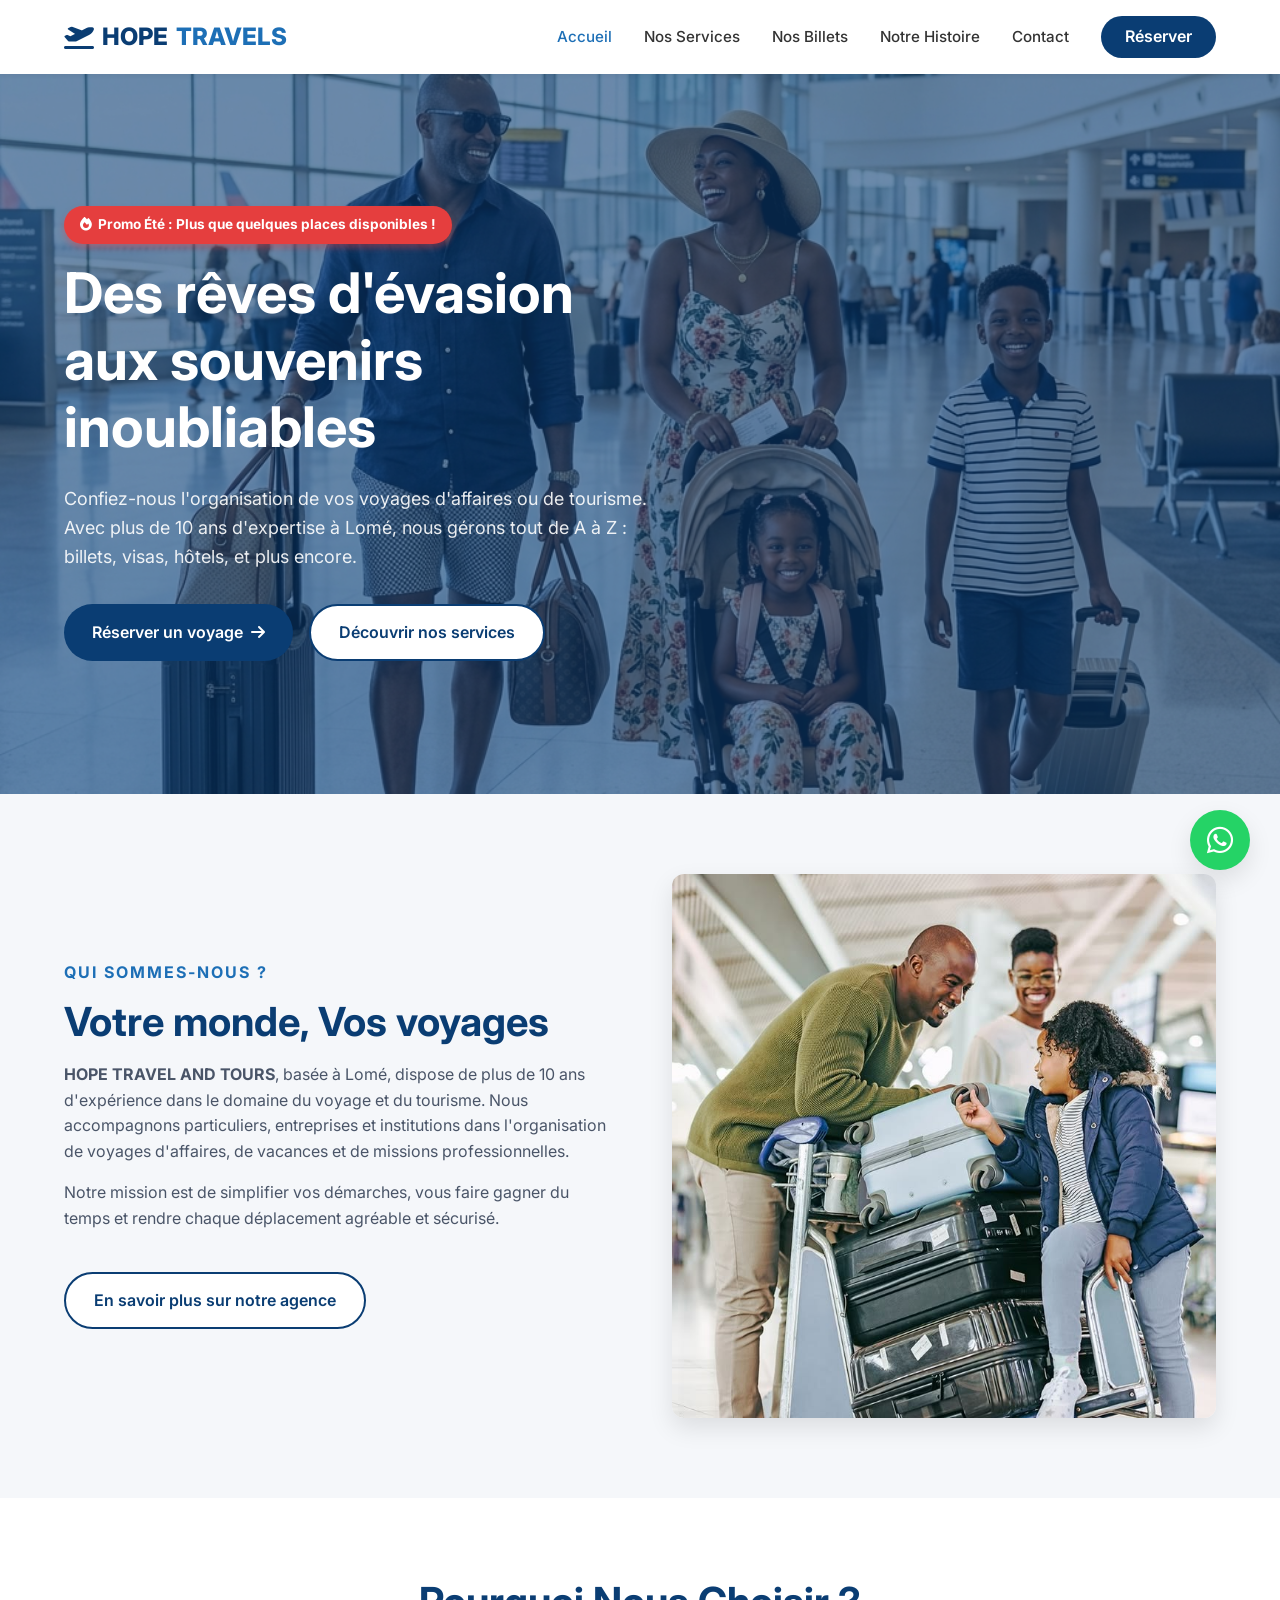
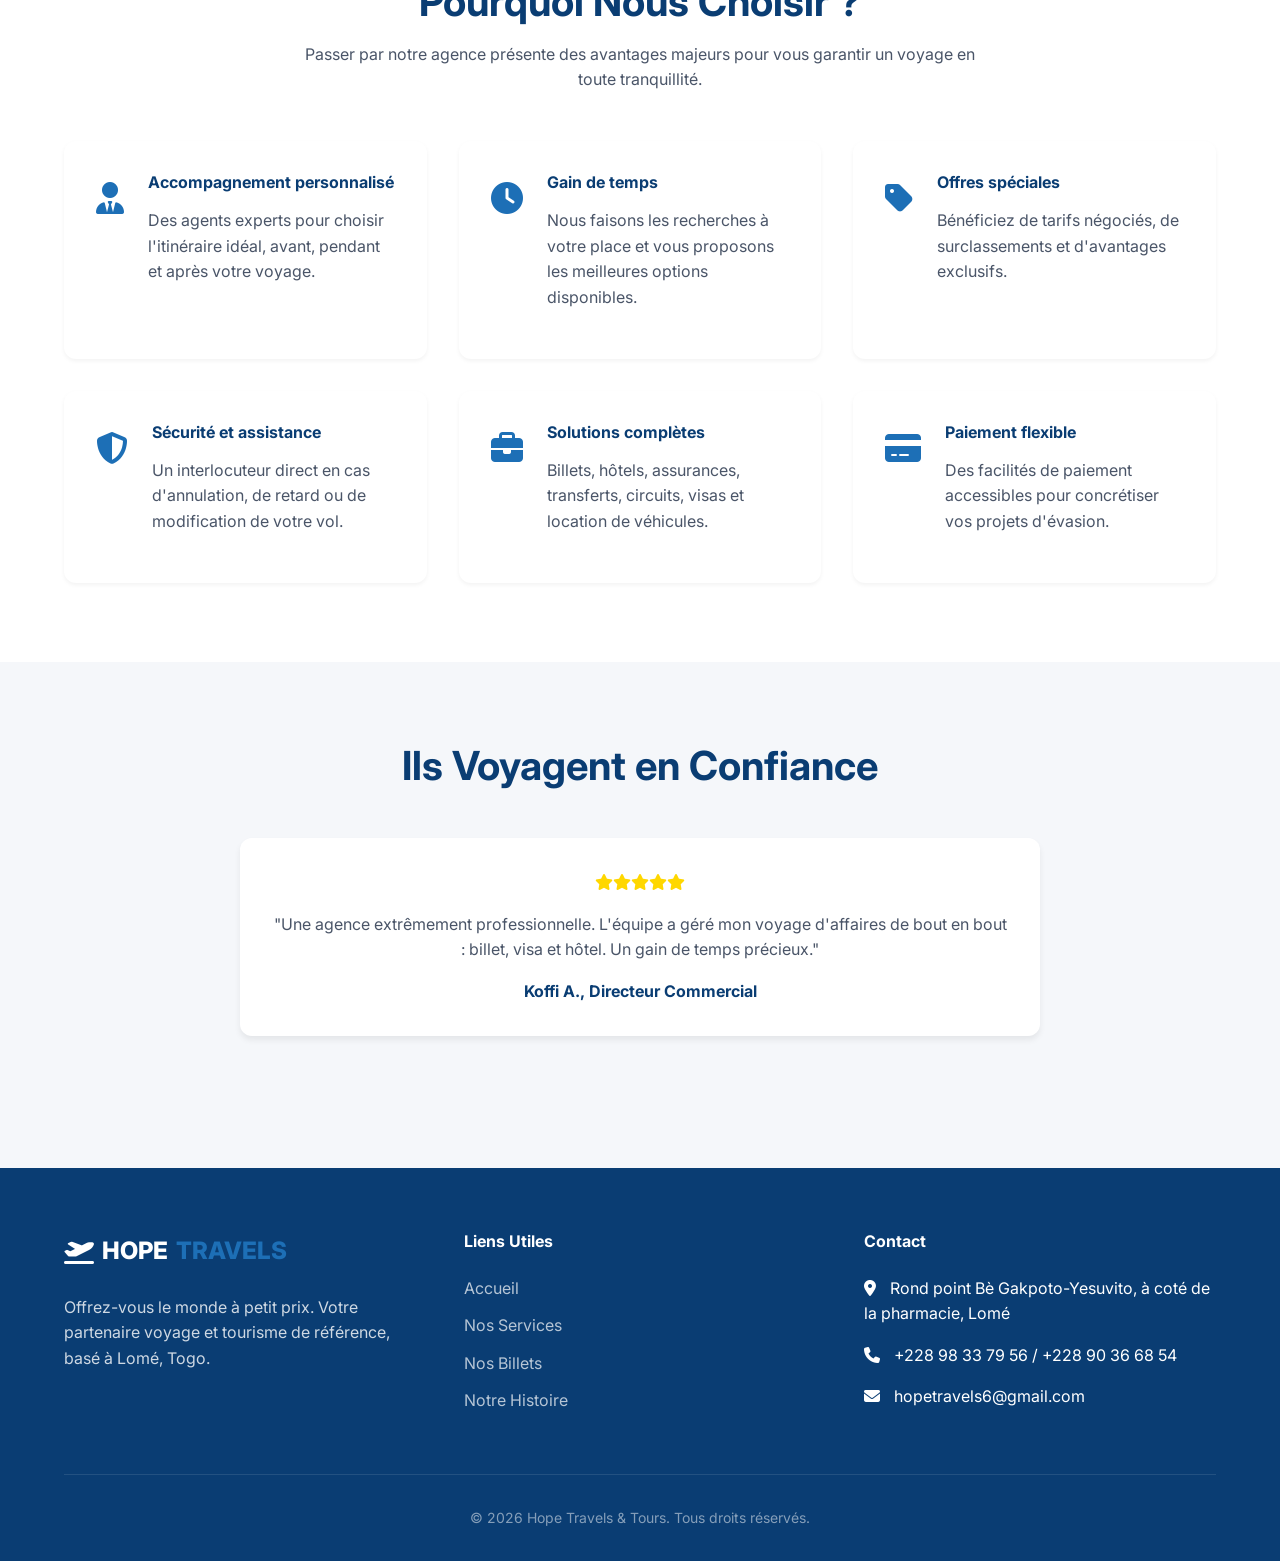
==== commit 44233bcc: "Ajout de l'effet FOMO sur l'accueil" ====
--- a/index.html
+++ b/index.html
@@ -95,6 +95,9 @@
         <img src="assets/images/hero.png" alt="Voyageurs Africains" class="hero-bg">
         <div class="container">
             <div class="hero-content">
+                <div class="fomo-badge" style="position: static; display: inline-flex; margin-bottom: 1rem; padding: 0.5rem 1rem; animation: pulse 2s infinite;">
+                    <i class="fa-solid fa-fire"></i> Promo Été : Plus que quelques places disponibles !
+                </div>
                 <h1>Des rêves d'évasion aux souvenirs inoubliables</h1>
                 <p>Confiez-nous l'organisation de vos voyages d'affaires ou de tourisme. Avec plus de 10 ans d'expertise à Lomé, nous gérons tout de A à Z : billets, visas, hôtels, et plus encore.</p>
                 <div class="hero-buttons">
--- a/css/style.css
+++ b/css/style.css
@@ -455,6 +455,31 @@
   flex-direction: column;
   justify-content: space-between;
   text-align: center;
+  position: relative;
+}
+
+.fomo-badge {
+  position: absolute;
+  top: 10px;
+  right: 10px;
+  background-color: #e53e3e;
+  color: var(--white);
+  padding: 0.35rem 0.85rem;
+  border-radius: 20px;
+  font-size: 0.85rem;
+  font-weight: 700;
+  box-shadow: 0 4px 6px rgba(229, 62, 62, 0.4);
+  animation: pulse 2s infinite;
+  z-index: 10;
+  display: flex;
+  align-items: center;
+  gap: 0.4rem;
+}
+
+@keyframes pulse {
+  0% { transform: scale(1); box-shadow: 0 0 0 0 rgba(229, 62, 62, 0.7); }
+  70% { transform: scale(1.05); box-shadow: 0 0 0 10px rgba(229, 62, 62, 0); }
+  100% { transform: scale(1); box-shadow: 0 0 0 0 rgba(229, 62, 62, 0); }
 }
 
 .ticket-img {
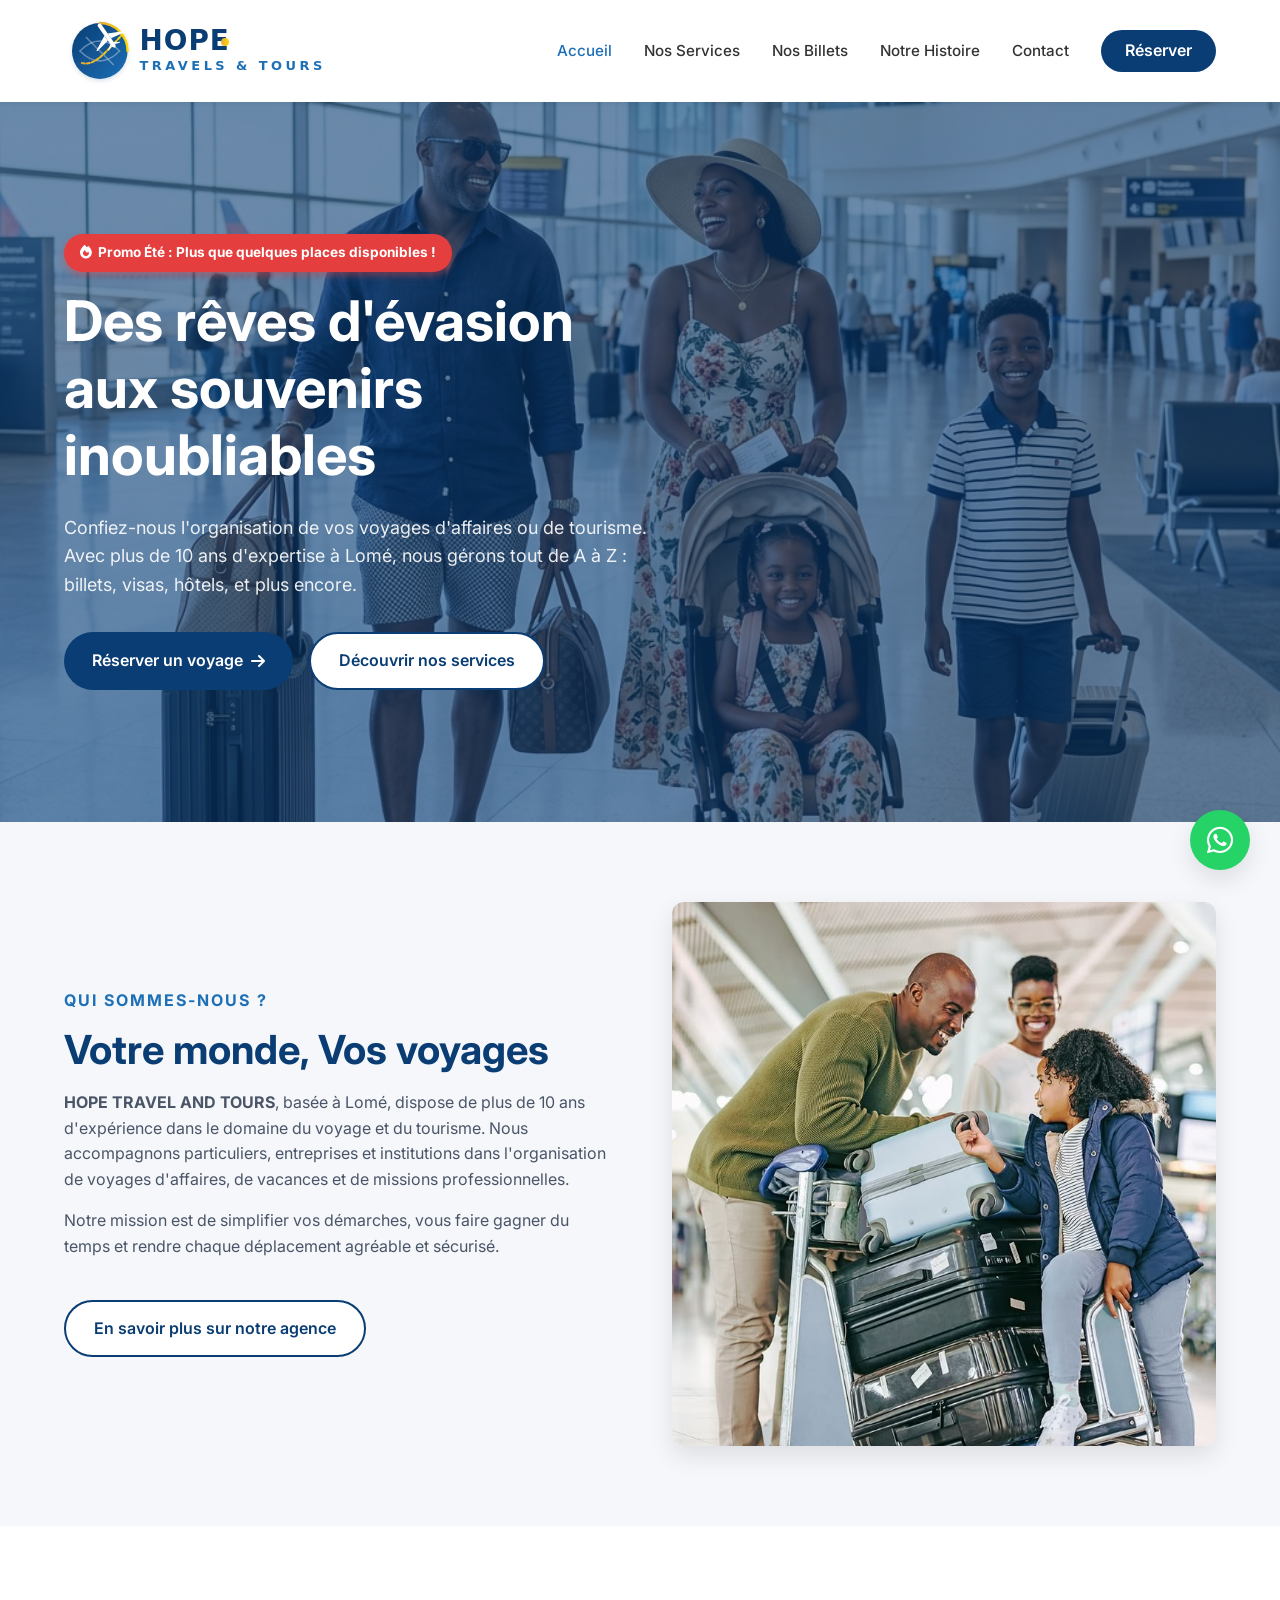
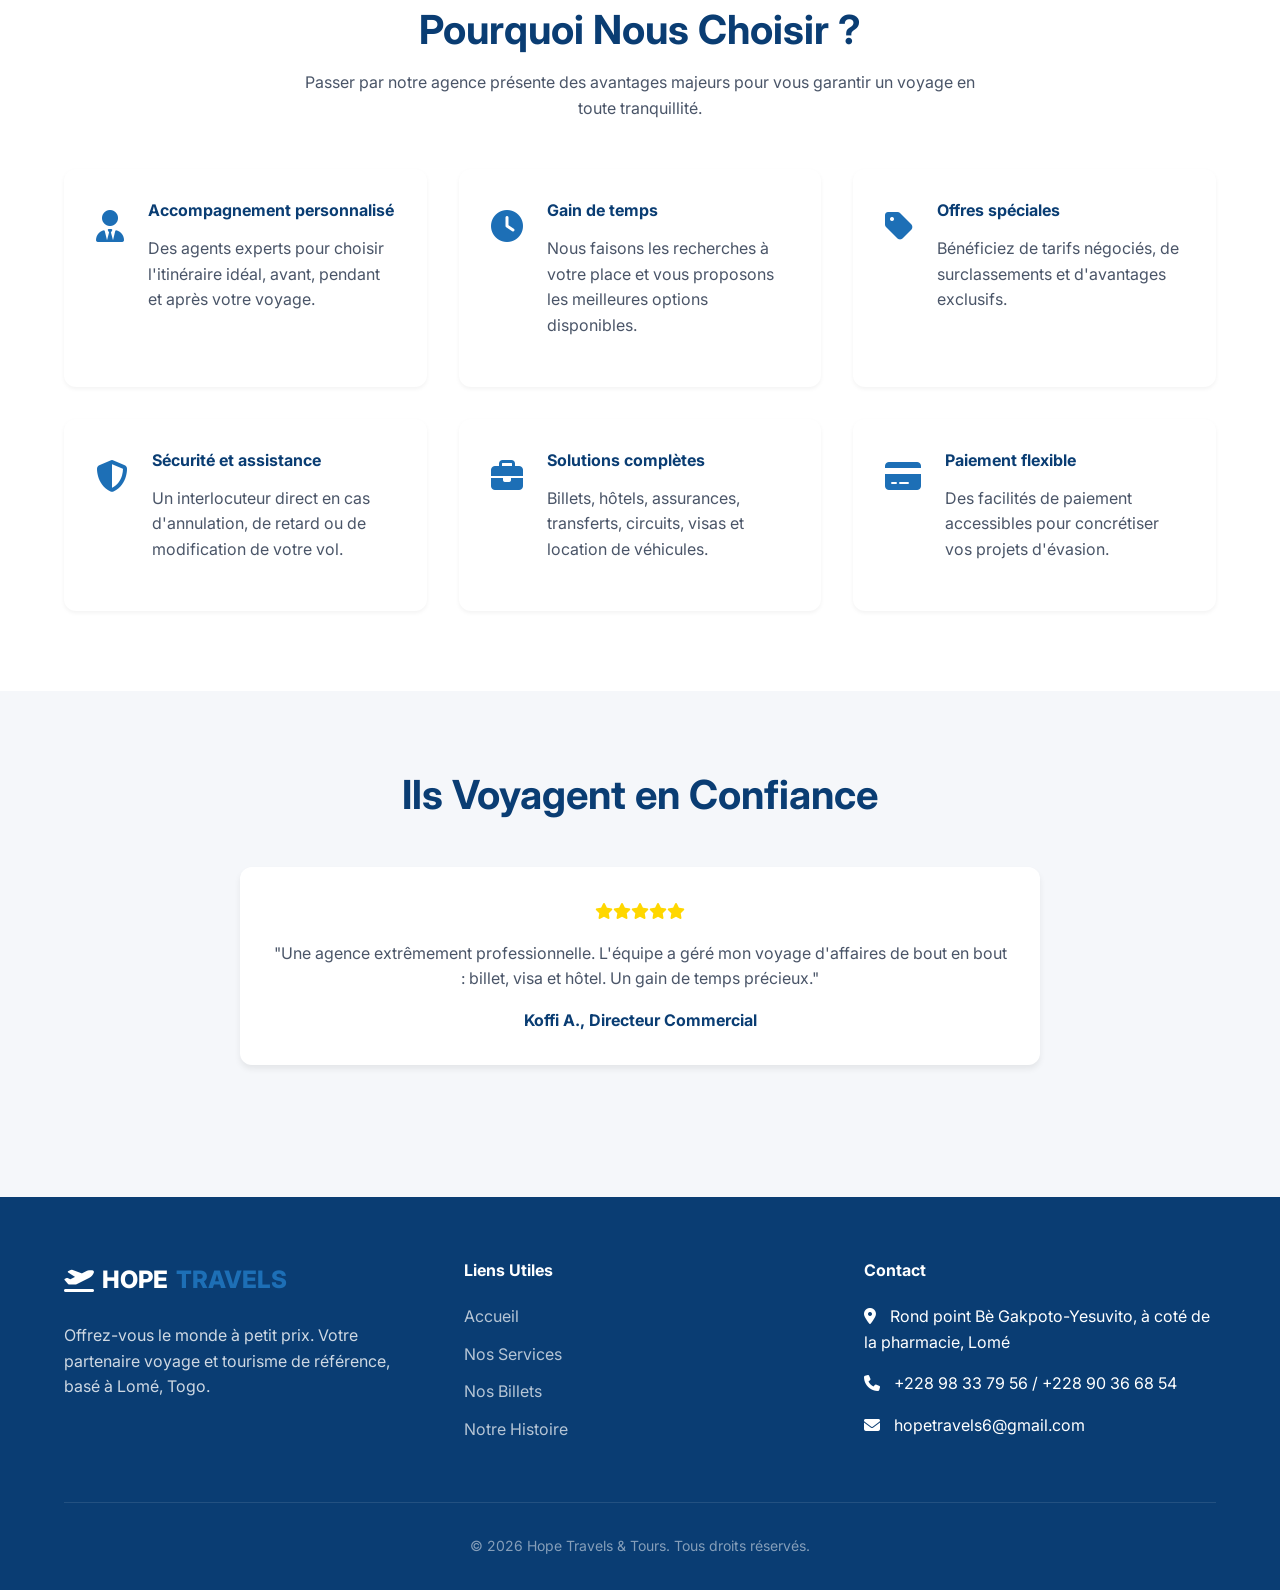
==== commit 2f1ce7bf: "Add files via upload" ====
--- a/index.html
+++ b/index.html
@@ -5,6 +5,10 @@
     <meta name="viewport" content="width=device-width, initial-scale=1.0">
     <title>HOPE TRAVELS & TOURS | Votre Agence de Voyage & Tourisme à Lomé</title>
     <meta name="description" content="Hope Travels & Tours, votre partenaire de confiance pour la billetterie, les visas, assurances, réservations d'hôtels et séjours. Basée à Lomé avec +10 ans d'expérience.">
+    <link rel="icon" href="assets/images/favicon.svg" type="image/svg+xml" sizes="any">
+    <link rel="apple-touch-icon" href="assets/images/favicon.svg">
+    <meta name="theme-color" content="#0A3D73">
+    <meta property="og:image" content="assets/images/logo.svg">
     
     <!-- Google Fonts -->
     <link rel="preconnect" href="https://fonts.googleapis.com">
@@ -71,8 +75,7 @@
     <header class="header">
         <div class="nav-container">
             <a href="index.html" class="logo">
-                <i class="fa-solid fa-plane-departure"></i>
-                HOPE <span>TRAVELS</span>
+                <img src="assets/images/logo.svg" alt="Hope Travels & Tours Logo">
             </a>
             
             <button class="mobile-menu-btn">
--- a/css/style.css
+++ b/css/style.css
@@ -140,6 +140,27 @@
   gap: 0.5rem;
 }
 .logo span { color: var(--secondary-blue); }
+
+.logo img {
+  height: 52px;
+  width: auto;
+  max-width: 100%;
+  object-fit: contain;
+}
+
+@media (min-width: 768px) {
+  .logo img {
+    height: 62px;
+    max-width: 100%;
+  }
+}
+
+@media (min-width: 1024px) {
+  .logo img {
+    height: 70px;
+    max-width: 100%;
+  }
+}
 
 .nav-menu {
   display: flex;
